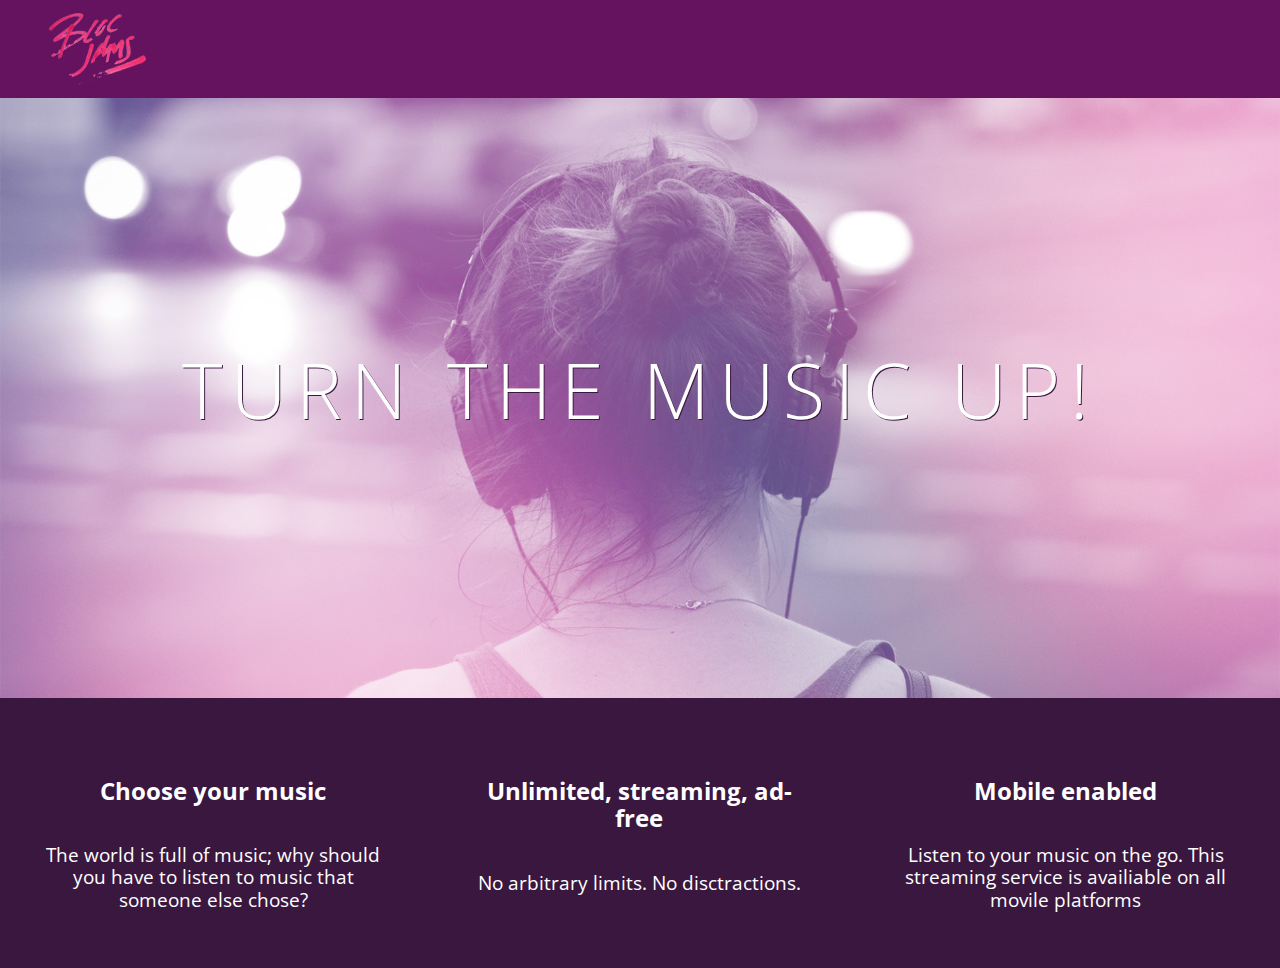
==== index.html @ dc1aa12f "completed checkpoint4-assignment" ====
<!DOCTYPE html>
<html>
    <head>       
        <title>Bloc Jams</title>
        <meta name="viewport" content="width=device=width, intial-scale=1">
        <link rel="stylesheet" type="text/css" href="http://fonts.googleapis.com/css?family=Open+Sans:400,800,600,700,300">
        <link rel="stylesheet" type="text/css" href="http://code.ionicframework.com/ionicons/2.0.1/css/ionicons.min.css">
        <link rel="stylesheet" type="text/css" href="styles/normalize.css">
        <link rel="stylesheet" type="text/css" href="styles/main.css">
        <link rel="stylesheet" type="text/css" href="styles/landing.css">
    </head>     
    <body class="landing">        
        <nav class="navbar">
            <img src="assets/images/bloc_jams_logo.png" alt="bloc jams logo" class="logo">
        </nav>       
        <section class="hero-content">
            <h1 class="hero-title">Turn the music up!</h1>
        </section>      
         <section class="clearfix">
            <div class="point column third">
                <span class="ion-music-note"></span>
                <h5 class="point-title">Choose your music</h5>               
                <p class="point-description">The world is full of music; why should you have to listen to music that someone else chose?</p>               
            </div>           
            <div class="point column third">
                <span class="ion-radio-waves"></span>
                <h5 class="point-title">Unlimited, streaming, ad-free</h5>              
                <p class="point-desctiption">No arbitrary limits. No disctractions.</p>            
            </div>           
            <div class="point column third"> 
                <span class="ion-iphone"></span>
                <h5 class="point-title">Mobile enabled</h5>              
                <p class="point-description">Listen to your music on the go. This streaming service is availiable on all movile platforms</p>             
            </div>           
        </section>       
    </body>   
</html>
---- styles/main.css ----
*, *::before, *::after{
    -moz-box-sizing: border-box;
    -webkit-box-sizing: border-box;
    box-sizing: border-box;
}

html {
    height: 100%; /* makes sure our HTML takes up 100% of the browser windows */
    font-size: 100$;
}

body {
    font-family: 'Open Sans';/* sets our font to Open Sans typeface*/
    color: white; /* sets font color to white */
    min-height: 100% /* says the height of the body must be at least 100% of window */
}

.container {
    margin: 0 auto;
    max-width: 64rem;
}

/* Medium screens (640px) */
@media (min-width: 640px){
    html { font-size: 112%; }


    .column {
        float: left;
        padding-left: 1rem;
        padding-right: 1rem;
}
    .column.full { width: 100%; }
    .column.two-thirds { width: 66.7%}
    .column.half { width: 50%; }
    .column.third { width: 33.3%; }
    .column.fourth { width: 25%; }
    .column.flow-opposite { float: right; }  

/* Large screens (1024px) */
@media (min-width: 1024px){
    html{ font-size: 120%; }
}

.clearfix::before,
.clearfix::after {
   content: " ";
   display: table;
}

.clearfix::after {
   clear: both;
}
---- styles/landing.css ----
body.landing{
    background-color: rgb(58,23,63); /* sets the backround color using RGB values*/
}

.navbar {
    padding: 0.5rem;
    background-color: rgb(101,18,95);
}

.navbar .logo{
    position: relative;
    left: 2rem; 
}  

.hero-content{
    position: relative;
    min-height: 600px;
    background-image: url(../assets/images/bloc_jams_bg.jpg);
    background-repeat: no-repeat;
    background-position: center center;
    background-size: cover;
}

.hero-content .hero-title{
    position: absolute;
    top: 40%;
    -webkit-transform: translateY(-50%);
    -moz-transform: translateY(-50%);
    -ms-transform: translateY(-50%);
    transform: translateY(-50%);
    width: 100%;
    text-align: center;
    font-size: 4rem;
    font-weight: 300;
    text-transform: uppercase;
    letter-spacing: 0.5rem;
    text-shadow: 1px 1px 0px rgb(58,23,64);
}

.selling-points{
    position: relative;
}

.point{
    position: relative;
    padding: 2rem;
    text-align: center;
}

.point .point-title{
    font-size: 1.25rem;
}

.ion-music-note,
.ion-radio-waves,
.ion-iphone{
    color: rgb(223,50,117);
    font-size: 5rem;
}
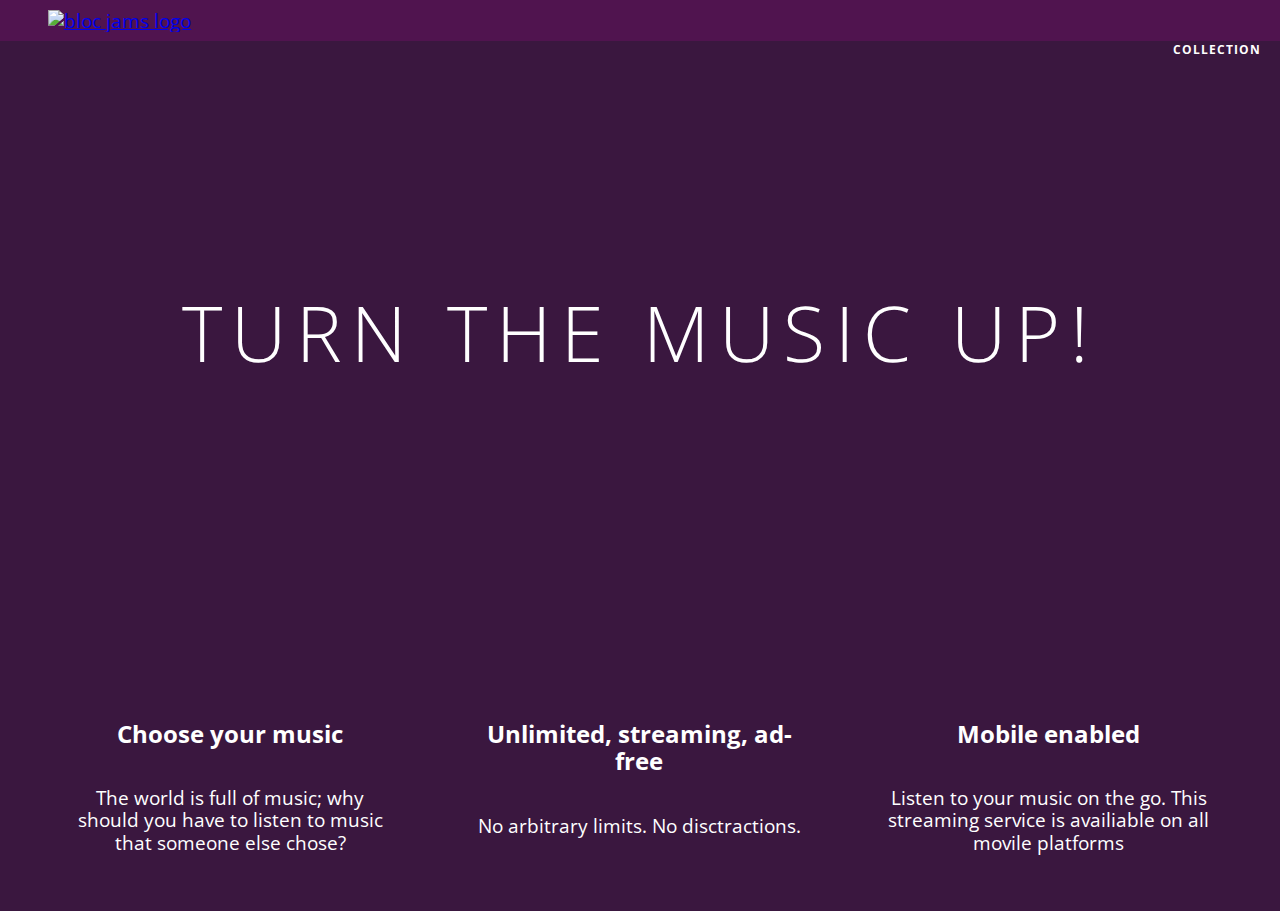
==== commit 2160d763: "checkpoint5Take1" ====
--- a/index.html
+++ b/index.html
@@ -10,13 +10,18 @@
         <link rel="stylesheet" type="text/css" href="styles/landing.css">
     </head>     
     <body class="landing">        
-        <nav class="navbar">
-            <img src="assets/images/bloc_jams_logo.png" alt="bloc jams logo" class="logo">
-        </nav>       
+       <nav class="navbar"> <!-- nav bar -->
+         <a href="index.html" class="logo">
+             <img src="assets/images/bloc_jams_logo.png" alt="bloc jams logo">
+         </a>
+         <div class="links-container">
+             <a href="collection.html" class="navbar-link">collection</a>
+         </div>
+     </nav>       
         <section class="hero-content">
             <h1 class="hero-title">Turn the music up!</h1>
         </section>      
-         <section class="clearfix">
+         <section class="selling-points container">
             <div class="point column third">
                 <span class="ion-music-note"></span>
                 <h5 class="point-title">Choose your music</h5>               
@@ -34,4 +39,4 @@
             </div>           
         </section>       
     </body>   
-</html>
+</html>--- a/styles/main.css
+++ b/styles/main.css
@@ -19,7 +19,6 @@
     margin: 0 auto;
     max-width: 64rem;
 }
-
 /* Medium screens (640px) */
 @media (min-width: 640px){
     html { font-size: 112%; }
@@ -41,13 +40,54 @@
 @media (min-width: 1024px){
     html{ font-size: 120%; }
 }
+    
+ .navbar {
+     position: relative;
+     padding: 0.5rem;
+     /* #1 */
+     background-color: rgba(101,18,95,0.5);
+     /* #2 */
+     z-index: 1;
+ }
 
-.clearfix::before,
-.clearfix::after {
-   content: " ";
-   display: table;
-}
+ .navbar .logo {
+     position: relative;
+     left: 2rem;
+     cursor: pointer;  /* produces the finger-pointer icon when you hover over the logo */
+ }
+ 
+ .navbar .links-container {
+     display: table;
+     position: absolute;
+     top: 0;
+     right: 0;
+     height: 100px;
+     color: white;
+     /* #3 */
+     text-decoration: none;
+ }
+ 
+ .links-container .navbar-link {
+     display: table-cell;
+     position: relative;
+     height: 100%;
+     padding-left: 1rem;
+     padding-right: 1rem;
+     /* #4 */
+     vertical-align: middle;
+     color: white;
+     font-size: 0.625rem;
+     letter-spacing: 0.05rem;
+     font-weight: 700;
+     text-transform: uppercase;
+     /* #3 */
+     text-decoration: none;
+     cursor: pointer;
+ }
+ 
+   /* #5 */
+ .links-container .navbar-link:hover {
+     color: rgb(233,50,117);
+ }
 
-.clearfix::after {
-   clear: both;
-}+ 
--- a/styles/landing.css
+++ b/styles/landing.css
@@ -1,16 +1,6 @@
 body.landing{
     background-color: rgb(58,23,63); /* sets the backround color using RGB values*/
 }
-
-.navbar {
-    padding: 0.5rem;
-    background-color: rgb(101,18,95);
-}
-
-.navbar .logo{
-    position: relative;
-    left: 2rem; 
-}  
 
 .hero-content{
     position: relative;
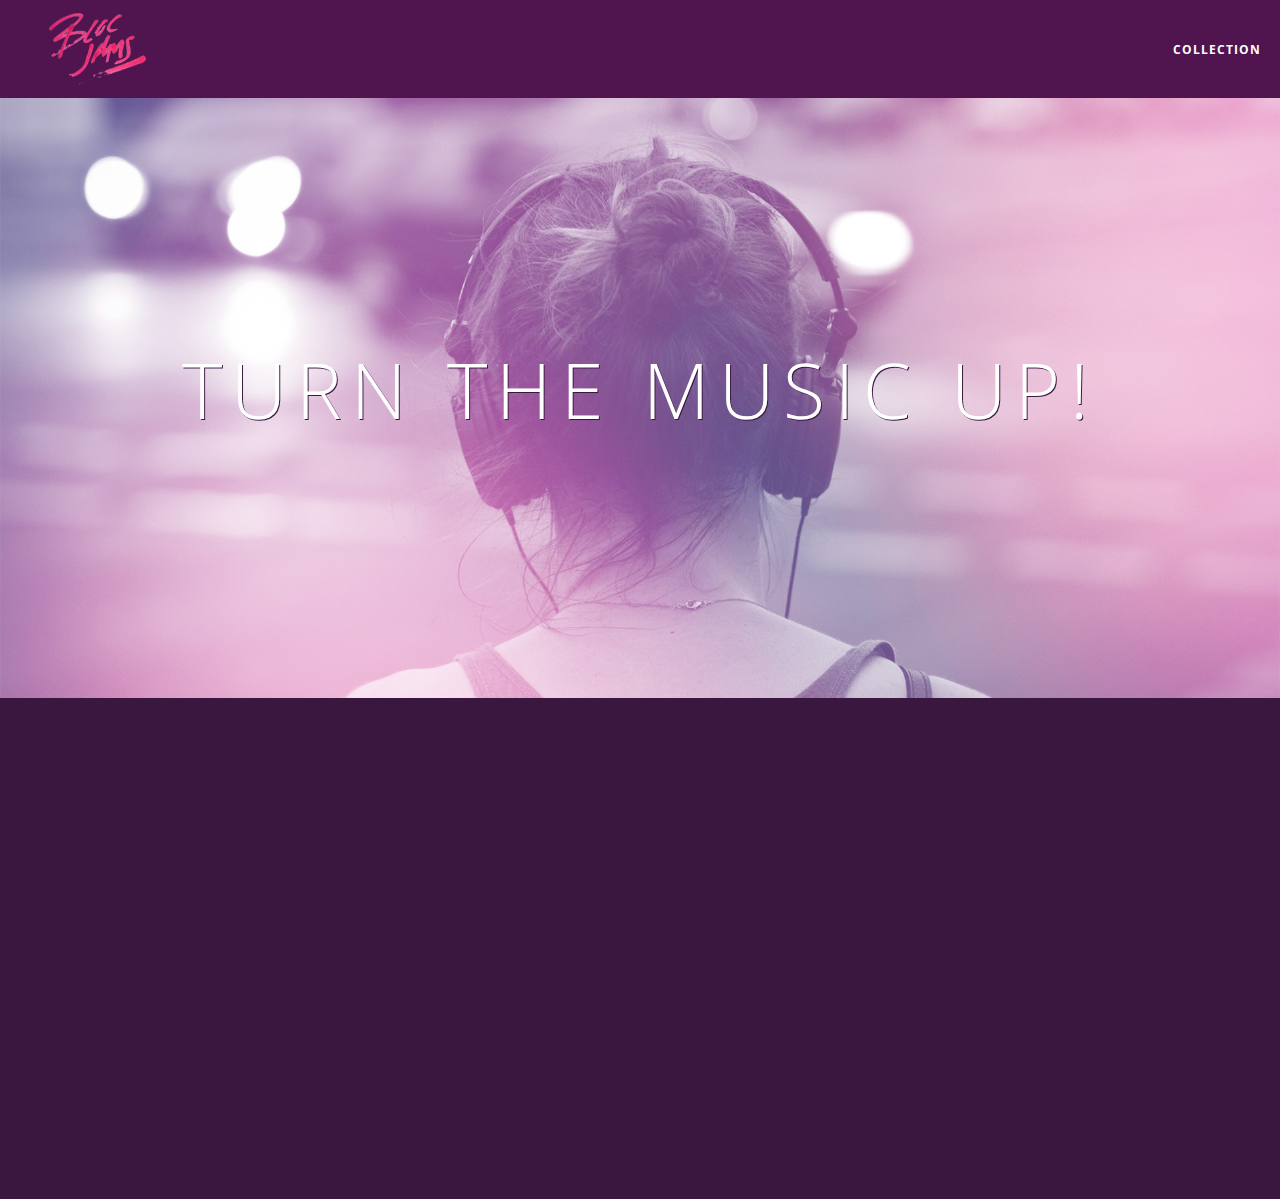
==== commit 28dcf2aa: "updatedassignment8" ====
--- a/index.html
+++ b/index.html
@@ -17,7 +17,7 @@
          <div class="links-container">
              <a href="collection.html" class="navbar-link">collection</a>
          </div>
-     </nav>       
+     </nav>
         <section class="hero-content">
             <h1 class="hero-title">Turn the music up!</h1>
         </section>      
@@ -37,6 +37,7 @@
                 <h5 class="point-title">Mobile enabled</h5>              
                 <p class="point-description">Listen to your music on the go. This streaming service is availiable on all movile platforms</p>             
             </div>           
-        </section>       
+        </section>  
+        <script src="scripts/landing.js"></script>
     </body>   
 </html>--- a/styles/main.css
+++ b/styles/main.css
@@ -19,6 +19,11 @@
     margin: 0 auto;
     max-width: 64rem;
 }
+
+.container.narrow {
+    max-width: 56rem;
+}
+
 /* Medium screens (640px) */
 @media (min-width: 640px){
     html { font-size: 112%; }
--- a/styles/landing.css
+++ b/styles/landing.css
@@ -32,9 +32,23 @@
 }
 
 .point{
-    position: relative;
-    padding: 2rem;
-    text-align: center;
+     position: relative;
+     padding: 2rem;
+     text-align: center;
+     opacity: 0;
+     -webkit-transform: scaleX(1.9) translateY(12rem);
+     -moz-transform: scaleX(1.9) translateY(12rem);
+     transform: scaleX(1.9) translateY(12rem);
+     -webkit-transition: all 0.25s ease-in-out;
+     -moz-transition: all 0.25s ease-in-out;
+     transition: all 0.25s ease-in-out;
+     -webkit-transition-delay: 0.2s;
+     -moz-transition-delay: 0.2s;
+     transition-delay: 0.2s;
+     -webkit-transition-timing-function: ease-out;
+     -moz-transition-timing-function: ease-out;
+     transition-timing-function: ease-out;
+    
 }
 
 .point .point-title{
